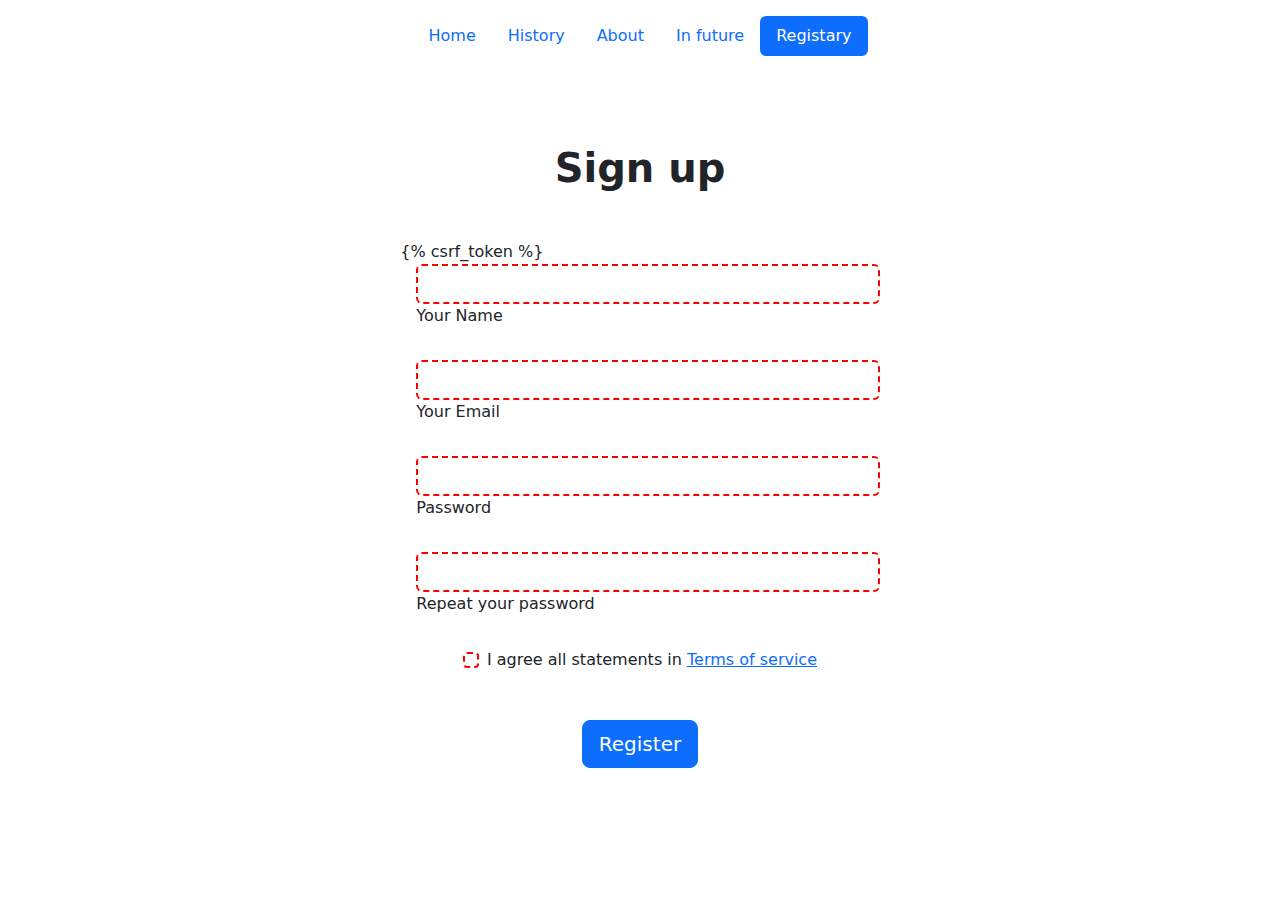
==== main/templates/main/registery.html @ 6a6ecc9a "first commit" ====
<!DOCTYPE html>
<html lang="en">
<head>
    <meta charset="UTF-8">
    <meta http-equiv="X-UA-Compatible" content="IE=edge">
    <meta name="viewport" content="width=device-width, initial-scale=1.0">
    <title>Register</title>
    <link rel="stylesheet" href="https://cdn.jsdelivr.net/npm/bootstrap@5.2.3/dist/css/bootstrap.min.css">
    <script src="https://cdn.jsdelivr.net/npm/bootstrap@5.2.3/dist/js/bootstrap.min.js" integrity="sha384-cuYeSxntonz0PPNlHhBs68uyIAVpIIOZZ5JqeqvYYIcEL727kskC66kF92t6Xl2V" crossorigin="anonymous"></script>
    <script src="https://cdn.jsdelivr.net/npm/bootstrap@5.2.3/dist/js/bootstrap.bundle.min.js" integrity="sha384-kenU1KFdBIe4zVF0s0G1M5b4hcpxyD9F7jL+jjXkk+Q2h455rYXK/7HAuoJl+0I4" crossorigin="anonymous"></script>


</head>
</head>
<body>
    <header class="d-flex justify-content-center py-3">
        <ul class="nav nav-pills">
          <li class="li2" class="nav-item"><a href="/" class="nav-link" aria-current="page">Home</a></li>
          
          <li class="li2" class="nav-item"><a href="history" class="nav-link">History</a></li>
          
          <li class="li2" class="nav-item"><a href="about" class="nav-link">About</a></li>
          <li class="li2" class="nav-item"><a href="future" class="nav-link">In future</a></li>
          <li class="li2"class="nav-item"><a href="registery" class="nav-link active">Registary</a></li>
        </ul>
      </header>
      <div class="card-body p-md-5">
        <div class="row justify-content-center">
          <div class="col-md-10 col-lg-6 col-xl-5 order-2 order-lg-1">

            <p class="text-center h1 fw-bold mb-5 mt-4">Sign up</p>

            <form data-gtm-form-interact-id="0" method="post" >
              {% csrf_token %}
              <div class="d-flex flex-row align-items-center mb-4">
                <i class="fas fa-user fa-lg me-3 fa-fw"></i>
                <div class="form-outline flex-fill mb-0">
                  <input type="text" id="form3Example1c" class="form-control active" data-gtm-form-interact-field-id="0" name="name" required>
                  <label class="form-label" for="form3Example1c" style="margin-left: 0px;">Your Name</label>
                <div class="form-notch"><div class="form-notch-leading" style="width: 9px;"></div><div class="form-notch-middle" style="width: 71.2px;"></div><div class="form-notch-trailing"></div></div></div>
              </div>

              <div class="d-flex flex-row align-items-center mb-4">
                <i class="fas fa-envelope fa-lg me-3 fa-fw"></i>
                <div class="form-outline flex-fill mb-0">
                  <input type="email" id="form3Example3c" class="form-control active" data-gtm-form-interact-field-id="1" name="email" required>
                  <label class="form-label" for="form3Example3c" style="margin-left: 0px;">Your Email</label>
                <div class="form-notch"><div class="form-notch-leading" style="width: 9px;"></div><div class="form-notch-middle" style="width: 68.8px;"></div><div class="form-notch-trailing"></div></div></div>
              </div>

              <div class="d-flex flex-row align-items-center mb-4">
                <i class="fas fa-lock fa-lg me-3 fa-fw"></i>
                <div class="form-outline flex-fill mb-0">
                  <input type="password" id="pass" class="form-control active" data-gtm-form-interact-field-id="2" name="ps1" required >
                  <label class="form-label" for="form3Example4c" style="margin-left: 0px;">Password</label>
                <div class="form-notch"><div class="form-notch-leading" style="width: 9px;"></div><div class="form-notch-middle" style="width: 64.8px;"></div><div class="form-notch-trailing"></div></div></div>
              </div>

              <div class="d-flex flex-row align-items-center mb-4">
                <i class="fas fa-key fa-lg me-3 fa-fw"></i>
                <div class="form-outline flex-fill mb-0">
                  <input type="password" id="repPass" class="form-control active" data-gtm-form-interact-field-id="3" name="ps2" required >
                  <label class="form-label" for="form3Example4cd" style="margin-left: 0px;">Repeat your password</label>
                <div class="form-notch"><div class="form-notch-leading" style="width: 9px;"></div><div class="form-notch-middle" style="width: 134.4px;"></div><div class="form-notch-trailing"></div></div></div>
              </div>

              <div class="form-check d-flex justify-content-center mb-5">
                <input class="form-check-input me-2" type="checkbox" value="" id="form2Example3c" required>
                <label class="form-check-label" for="form2Example3">
                  I agree all statements in <a href="#!">Terms of service</a>
                </label>
              </div>

              <div class="d-flex justify-content-center mx-4 mb-3 mb-lg-4">
                <a action="auth"><button type="submit" class="btn btn-primary btn-lg">Register</button></a>

              </div>
              <style>
                input:invalid {
  border: 2px dashed red;
}

/* input:invalid:required {
  background-image: linear-gradient(to right, rgb(93, 81, 83), rgb(255, 255, 255));
} */

input:valid {
  border: 2px solid black;
}
              </style>
              
            </form>

            <script src="jquery.js"></script>
                    <script>
                    $(document).ready(function() {$("#pass, #pass2").keyup(validate);});

                    function validate() {
                      var pass1 = $("#pass").val();
                      var pass2 = $("#pass2").val();

                      if (pass1 == pass2) {$("#sw").text("Пароли совпадают");
                      } else {$("#sw").text("Пароли не совпадают");}
                    }
                    </script>
                    <div id="errorBlock"></div>



          </div>
          <!-- <div class="col-md-10 col-lg-6 col-xl-7 d-flex align-items-center order-1 order-lg-2">

            <img src="https://mdbcdn.b-cdn.net/img/Photos/new-templates/bootstrap-registration/draw1.webp" class="img-fluid" alt="Sample image">

          </div> -->
        </div>
      </div>
  
</body>
</html>
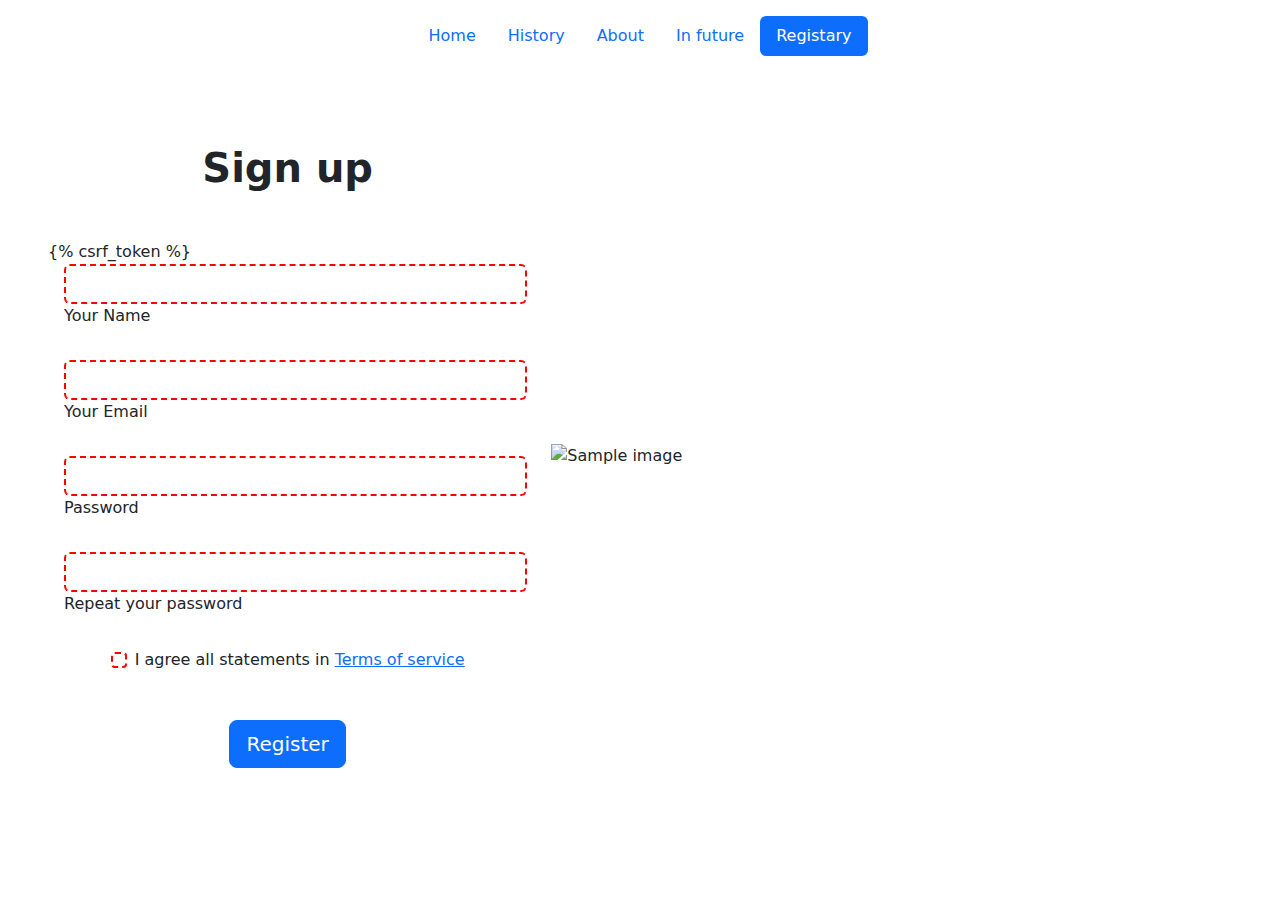
==== commit 0d6fdaae: "fix reg preoblem" ====
--- a/main/templates/main/registery.html
+++ b/main/templates/main/registery.html
@@ -108,11 +108,11 @@
 
 
           </div>
-          <!-- <div class="col-md-10 col-lg-6 col-xl-7 d-flex align-items-center order-1 order-lg-2">
+          <div class="col-md-10 col-lg-6 col-xl-7 d-flex align-items-center order-1 order-lg-2">
 
             <img src="https://mdbcdn.b-cdn.net/img/Photos/new-templates/bootstrap-registration/draw1.webp" class="img-fluid" alt="Sample image">
 
-          </div> -->
+          </div>
         </div>
       </div>
   
